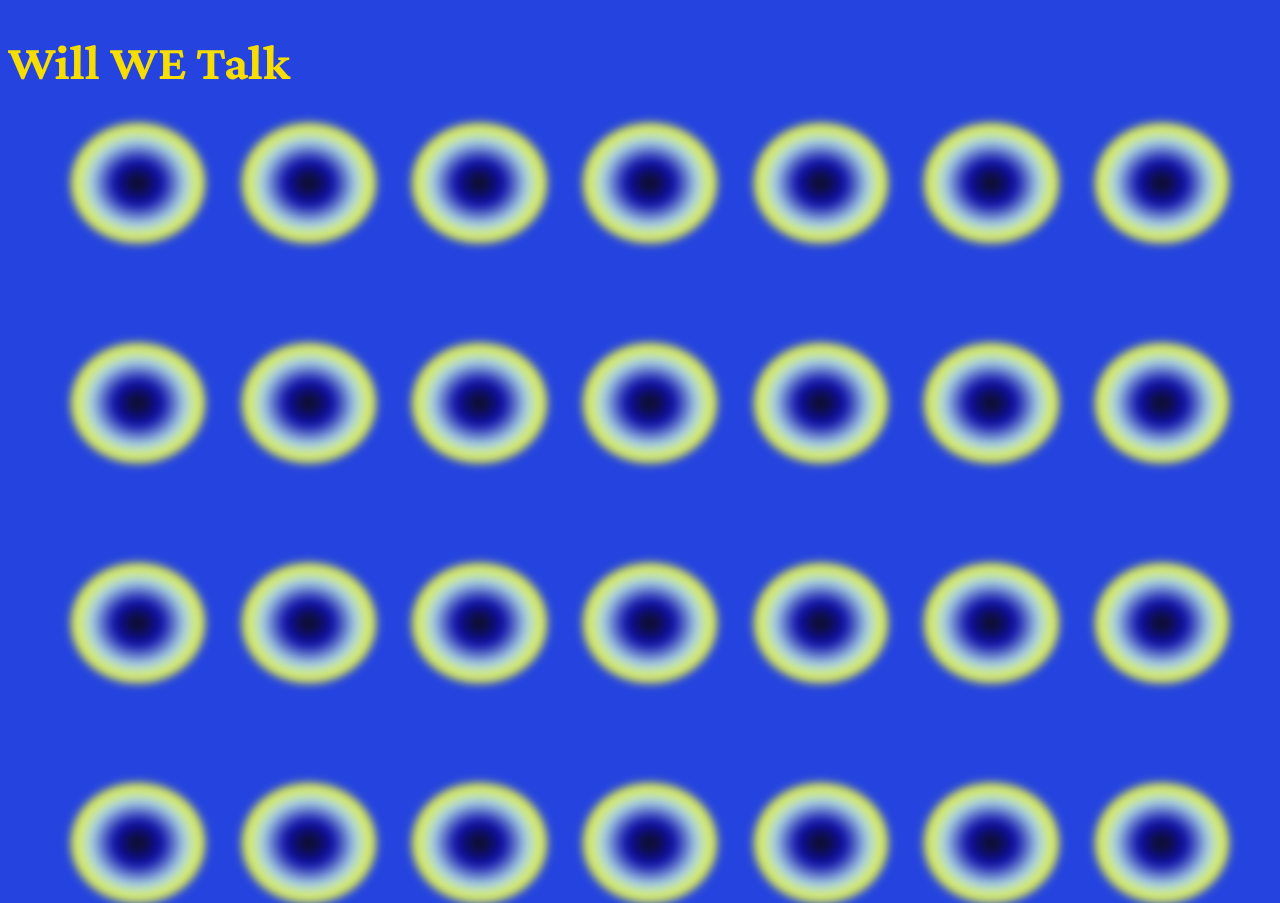
==== <!DOCTYPE html>.html @ f03a7b89 "uguygyui" ====
<!DOCTYPE html>
<html>
  <head>    <link rel="stylesheet" href="mystyle.css">
    <style>
      @import url('https://fonts.googleapis.com/css2?family=Crimson+Pro:ital,wght@0,400;1,500&display=swap');
      </style>
  
  </head>
  <body>
    <h1>Will WE Talk</h1>
<div class="grid-container">
<div class="circle"></div>
<div class="circletwo"></div>
<div class="circlethree"></div>
<div class="circlefour"></div>
<div class="circlefive"></div>
<div class="circlesix"></div>
<div class="circleseven"></div>
<div class="circleeight"></div>
<div class="circlenine"></div>
<div class="circleten"></div>
<div class="circleeleven"></div>
<div class="circletwelve"></div>
<div class="circlethirteen"></div>
<div class="circlefourteen"></div>
<div class="circlefifteen"></div>
<div class="circlesixteen"></div>
<div class="circleseventeen"></div>
<div class="circleeighteen"></div>
<div class="circlenineteen"></div>
<div class="circletwenty"></div>
<div class="circletwentyone"></div>
<div class="circletwentytwo"></div>
<div class="circletwentythree"></div>
<div class="circletwentyfour"></div>
<div class="circletwentyfive"></div>
<div class="circletwentysix"></div>
<div class="circletwentyseven"></div>
<div class="circletwentyeight"></div>
</div>
       <script src="script.js"></script>
       
  </body>
</html>
---- mystyle.css ----
mystyle.css
@import url('https://fonts.googleapis.com/css2?family=Crimson+Pro:ital,wght@0,400;1,500&display=swap');

.h1{
  font-size: 1%;
  font-family: 'Crimson Pro';
  font-display: center;
}

.grid-container {
  padding-left: 5%;
  padding-right: 5%;
  padding-bottom: 5%;
  margin-top: 1%;
  display: grid;
  grid-template-columns: repeat(7, 15%);
  grid-row-gap: 30%;
  grid-area: center;  
  -webkit-filter: blur(3px);
  -moz-filter: blur(3px);
  -o-filter: blur(3px);
  -ms-filter: blur(3px);
  filter: blur(3px);

  }
    
    .grid-container > div {
      padding: 50px;
      width: 20%;
      height: 20%;
      border-radius: 60%;
      background-image:radial-gradient(rgb(14, 14, 19),rgb(14, 14, 172),lightblue, rgb(255, 255, 0),rgb(240, 231, 63));
      animation-timing-function: linear;
      -webkit-filter: blur(3px);
      -moz-filter: blur(3px);
      -o-filter: blur(3px);
      -ms-filter: blur(3px);
      filter: blur(3px);
      
 
    }
  

.circle {
  animation: GFG 5s infinite linear;
  animation-timing-function: cubic-bezier(1, 0.82, 0.165, 1);

}
.circletwo {
  animation: GFG 13s infinite linear;
}
.circlethree {
  animation: GFG 10s infinite linear;

}
.circlefour {
  animation: GFG 8s infinite linear;

}
.circlefive {
  animation: GFG 12s infinite linear;
 

}
.circlesix {
  animation: GFG 7s infinite linear;


}
.circleseven {

  animation-timing-function: cubic-bezier(0.82, 1, 0.165, 3);
}
.circleeight {

  animation-timing-function: cubic-bezier(1, 1, 0.5, 9);

}
.circlenine {
  animation: GFG 5s infinite linear;
  animation-timing-function: cubic-bezier(2, 0.82, 0.165, 6);

}
.circleten {


}
.circleeleven {
  animation: GFG 10s infinite linear;


}
.circletwelve {
  animation-timing-function: cubic-bezier( 0.82, 0.165, 1);

}
.circlethirteen {
  animation: GFG 14s infinite linear;


}
.circlefourteen {
  animation: GFG 5s infinite linear;
  animation-timing-function: cubic-bezier(5, 0.1, 1.165, 1);
  
}
.circlefifteen {
  animation: GFG 6.7s infinite linear;


}
.circlesixteen {
  animation-timing-function: cubic-bezier(3, 0.82, 0.165, 9);

}
.circleseventeen {
  animation: GFG 12s infinite linear;
 
}
.circleeighteen {

  animation-timing-function: cubic-bezier(3, 0.82, 0.165, .6);

}
.circlenineteen {
  animation-timing-function: cubic-bezier(1, 0.82, 0.165, 1);

}
.circletwenty {
  animation: GFG 8s infinite linear;
}
.circletwentyone {
  animation: GFG 10s infinite linear;
}
.circletwentytwo {
  animation: GFG 10s infinite linear;

}
.circletwentythree {
  animation-timing-function: cubic-bezier( 0.82, 0.165, 1);
}
.circletwentyfour {

}
.circletwentyfive {
  animation: GFG 5s infinite linear;

}
.circletwentysix {
  animation: GFG 15s infinite linear;

}
.circletwentyseven {
  animation: GFG 7s infinite linear;

}
.circletwentyeight {
  animation: GFG 13s infinite linear;

}

@keyframes GFG {
  0% {
      transform: rotate(0deg) 
            translateY(-5px) rotate(0deg);
  }
  10%{
    transform: rotate(360deg) 
            translateY(0px) rotate(-360deg);
  }
  15%{
    transform: rotate(360deg) 
            translateY(-15px) rotate(-360deg);
  }
  20%{
    transform: rotate(360deg) 
            translateY(20px) rotate(-360deg);
  }
  25%{
    transform: rotate(360deg) 
            translateY(20px) rotate(-360deg);
  }
  30%{
    transform: rotate(360deg) 
            translateY(20px) rotate(-360deg);
  }
  35%{
    transform: rotate(360deg) 
            translateY(20px) rotate(-360deg);
  }
  100% {
    transform: rotate(0deg) 
    translateY(0px) rotate(0deg);
  }
}

body {
  background-color: rgb(37, 68, 223);
  background-position: center;
  font-family: 'Crimson Pro';
  font-size: 25px;
  color: rgb(247, 222, 0);
}
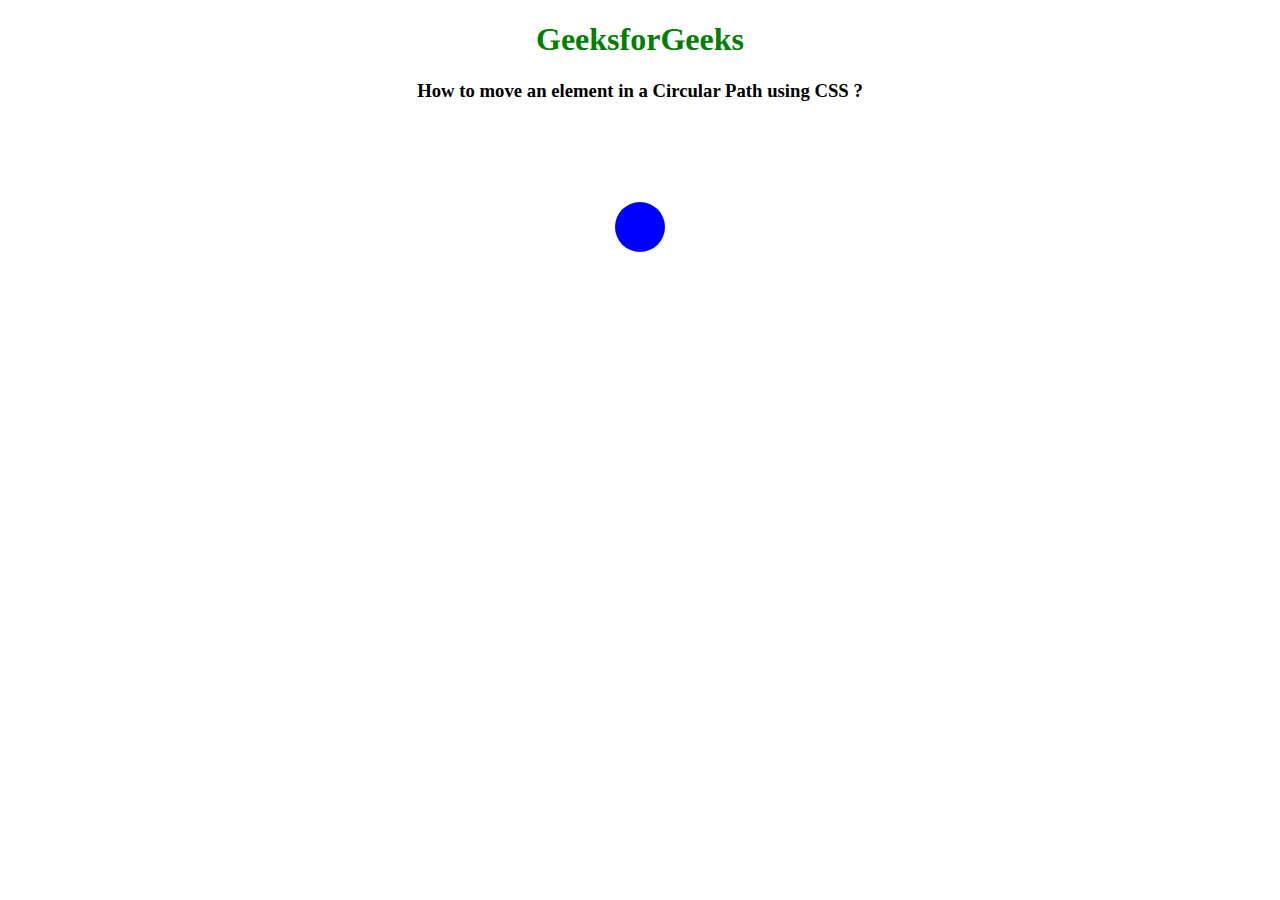
==== commit 2a94f067: "xcas" ====
--- a/<!DOCTYPE html>.html
+++ b/<!DOCTYPE html>.html
@@ -1,44 +1,55 @@
 <!DOCTYPE html>
-<html>
-  <head>    <link rel="stylesheet" href="mystyle.css">
+<html lang="en">
+  
+<head>
+    <title>
+        How to move an element in a 
+        Circular Path using CSS ?
+    </title>
+      
     <style>
-      @import url('https://fonts.googleapis.com/css2?family=Crimson+Pro:ital,wght@0,400;1,500&display=swap');
-      </style>
+        h1 {
+            color: green;
+            text-align: center;
+        }
   
-  </head>
-  <body>
-    <h1>Will WE Talk</h1>
-<div class="grid-container">
-<div class="circle"></div>
-<div class="circletwo"></div>
-<div class="circlethree"></div>
-<div class="circlefour"></div>
-<div class="circlefive"></div>
-<div class="circlesix"></div>
-<div class="circleseven"></div>
-<div class="circleeight"></div>
-<div class="circlenine"></div>
-<div class="circleten"></div>
-<div class="circleeleven"></div>
-<div class="circletwelve"></div>
-<div class="circlethirteen"></div>
-<div class="circlefourteen"></div>
-<div class="circlefifteen"></div>
-<div class="circlesixteen"></div>
-<div class="circleseventeen"></div>
-<div class="circleeighteen"></div>
-<div class="circlenineteen"></div>
-<div class="circletwenty"></div>
-<div class="circletwentyone"></div>
-<div class="circletwentytwo"></div>
-<div class="circletwentythree"></div>
-<div class="circletwentyfour"></div>
-<div class="circletwentyfive"></div>
-<div class="circletwentysix"></div>
-<div class="circletwentyseven"></div>
-<div class="circletwentyeight"></div>
-</div>
-       <script src="script.js"></script>
-       
-  </body>
+        h3 {
+            text-align: center;
+            margin-bottom: 100px;
+        }
+  
+        .box {
+            width: 50px;
+            height: 50px;
+            border-radius: 50%;
+            margin: auto;
+            background-color:blue;
+            animation: GFG 5s infinite linear;
+        }
+     
+        @keyframes GFG {
+            0% {
+                transform: rotate(0deg) 
+                      translateY(100px) rotate(0deg);
+            }
+  
+            100% {
+                transform: rotate(360deg) 
+                      translateY(100px) rotate(-360deg);
+            }
+        }
+    </style>
+</head>
+  
+<body>
+    <h1>GeeksforGeeks</h1>
+  
+    <h3>
+        How to move an element in a 
+        Circular Path using CSS ?
+    </h3>
+  
+    <div class="box"></div>
+</body>
+  
 </html>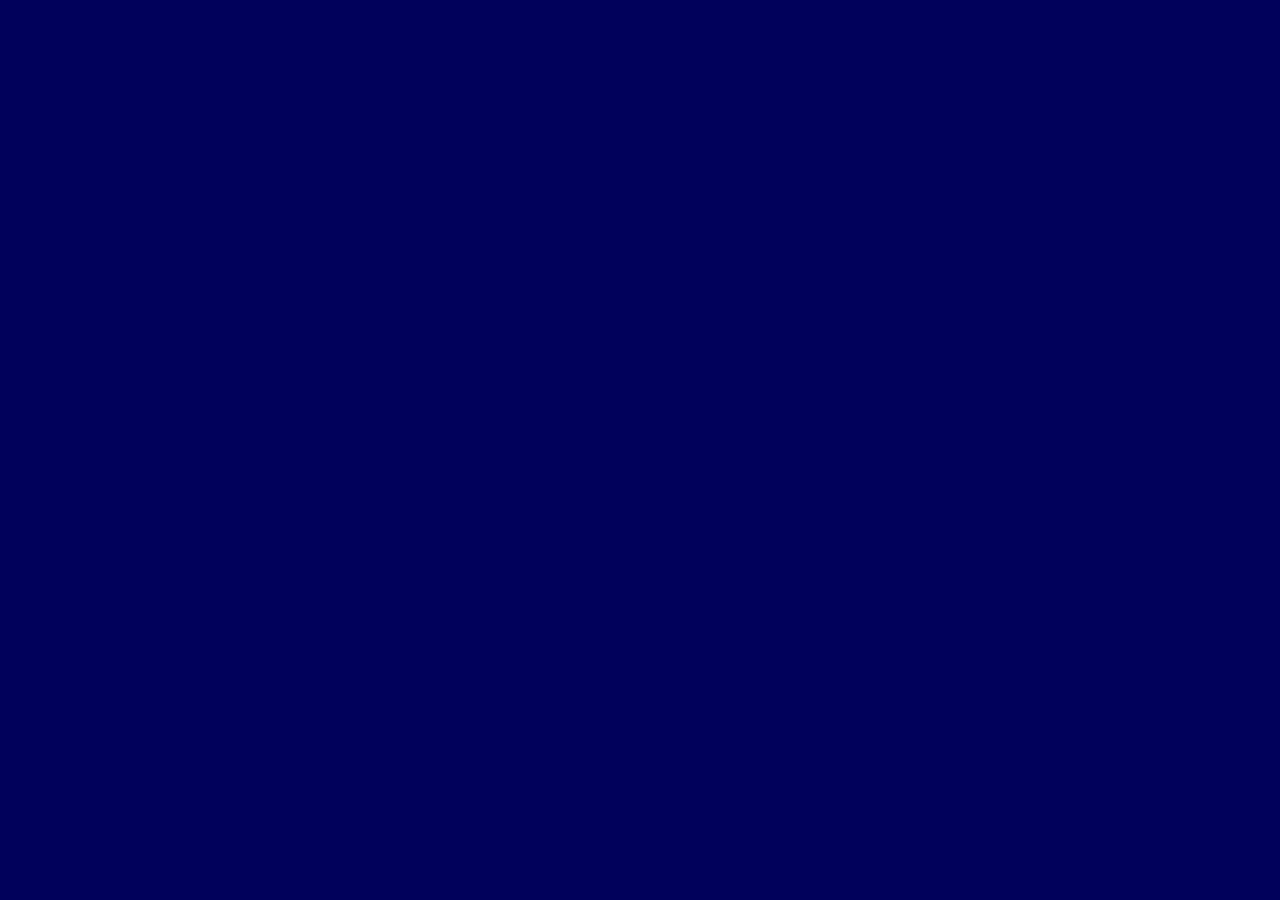
==== commit ba0cd353: "work in progress" ====
--- a/<!DOCTYPE html>.html
+++ b/<!DOCTYPE html>.html
@@ -1,55 +1,15 @@
-<!DOCTYPE html>
-<html lang="en">
+<!doctype html>
+<html>
+  <head>    <link rel="stylesheet" href="mystyle.css">
+    <style>
+      @import url('https://fonts.googleapis.com/css2?family=Crimson+Pro:ital,wght@0,400;1,500&display=swap');
+      </style>
   
-<head>
-    <title>
-        How to move an element in a 
-        Circular Path using CSS ?
-    </title>
-      
-    <style>
-        h1 {
-            color: green;
-            text-align: center;
-        }
+  </head>
+  <body>
+
+           <script src="script.js"></script>
   
-        h3 {
-            text-align: center;
-            margin-bottom: 100px;
-        }
-  
-        .box {
-            width: 50px;
-            height: 50px;
-            border-radius: 50%;
-            margin: auto;
-            background-color:blue;
-            animation: GFG 5s infinite linear;
-        }
-     
-        @keyframes GFG {
-            0% {
-                transform: rotate(0deg) 
-                      translateY(100px) rotate(0deg);
-            }
-  
-            100% {
-                transform: rotate(360deg) 
-                      translateY(100px) rotate(-360deg);
-            }
-        }
-    </style>
-</head>
-  
-<body>
-    <h1>GeeksforGeeks</h1>
-  
-    <h3>
-        How to move an element in a 
-        Circular Path using CSS ?
-    </h3>
-  
-    <div class="box"></div>
-</body>
-  
+    <script src="script.js"></script>
+  </body>
 </html>--- a/mystyle.css
+++ b/mystyle.css
@@ -0,0 +1,196 @@
+mystyle.css
+@import url('https://fonts.googleapis.com/css2?family=Crimson+Pro:ital,wght@0,400;1,500&display=swap');
+
+.h1{
+  font-size: 1%;
+  font-family: 'Crimson Pro';
+  font-display: center;
+}
+svg {
+  fill: currentColor;
+width: 300px;
+height: 300px;
+filter: blur(1px);
+}
+.grid-container {
+  margin-top: -200px;
+  padding-top: -10%;
+  padding-left: 8%;
+  padding-right: 5%;
+  padding-bottom: 8%;
+  display: grid;
+  grid-template-columns: repeat(7, 15%);
+  grid-row-gap: 25%;
+  grid-area: center;  
+  -webkit-filter: blur(3px);
+  -moz-filter: blur(3px);
+  -o-filter: blur(3px);
+  -ms-filter: blur(3px);
+  filter: blur(3px);
+
+  }
+    
+    .grid-container > div {
+      padding: 47px;
+      width: 20%;
+      height: 20%;
+      border-radius: 60%;
+      background-image:radial-gradient(rgb(14, 14, 19),rgb(14, 14, 172),lightblue, rgb(255, 255, 0),rgb(240, 231, 63));
+      animation-timing-function: linear;
+      -webkit-filter: blur(3px);
+      -moz-filter: blur(3px);
+      -o-filter: blur(3px);
+      -ms-filter: blur(3px);
+      filter: blur(3px);
+
+ 
+    }
+  
+
+.circle {
+  animation: GFG 5s infinite linear;
+  animation-timing-function: cubic-bezier(1, 0.82, 0.165, 1);
+  cursor: wait;
+  cursor: color(yellow);
+
+}
+
+.circletwo {
+  animation: GFG 13s infinite linear;
+  cursor: color(yellow);
+}
+.circlethree {
+  animation: GFG 10s infinite linear;
+
+}
+.circlefour {
+  animation: GFG 8s infinite linear;
+
+}
+.circlefive {
+  animation: GFG 12s infinite linear;
+ 
+
+}
+.circlesix {
+  animation: GFG 7s infinite linear;
+
+
+}
+.circleseven {
+
+  animation-timing-function: cubic-bezier(0.82, 1, 0.165, 3);
+}
+.circleeight {
+
+  animation-timing-function: cubic-bezier(1, 1, 0.5, 9);
+
+}
+.circlenine {
+  animation: GFG 5s infinite linear;
+  animation-timing-function: cubic-bezier(2, 0.82, 0.165, 6);
+
+}
+.circleten {
+
+
+}
+.circleeleven {
+  animation: GFG 10s infinite linear;
+
+
+}
+.circletwelve {
+  animation-timing-function: cubic-bezier( 0.82, 0.165, 1);
+
+}
+.circlethirteen {
+  animation: GFG 14s infinite linear;
+
+
+}
+.circlefourteen {
+  animation: GFG 5s infinite linear;
+  animation-timing-function: cubic-bezier(5, 0.1, 1.165, 1);
+  
+}
+.circlefifteen {
+  animation: GFG 6.7s infinite linear;
+
+
+}
+.circlesixteen {
+  animation-timing-function: cubic-bezier(3, 0.82, 0.165, 9);
+
+}
+.circleseventeen {
+  animation: GFG 12s infinite linear;
+ 
+}
+.circleeighteen {
+
+  animation-timing-function: cubic-bezier(3, 0.82, 0.165, .6);
+
+}
+.circlenineteen {
+  animation-timing-function: cubic-bezier(1, 0.82, 0.165, 1);
+
+}
+.circletwenty {
+  animation: GFG 8s infinite linear;
+}
+.circletwentyone {
+  animation: GFG 10s infinite linear;
+}
+.circletwentytwo {
+  animation: GFG 10s infinite linear;
+
+}
+.circletwentythree {
+  animation-timing-function: cubic-bezier( 0.82, 0.165, 1);
+}
+.circletwentyfour {
+
+}
+.circletwentyfive {
+  animation: GFG 5s infinite linear;
+
+}
+.circletwentysix {
+  animation: GFG 15s infinite linear;
+
+}
+.circletwentyseven {
+  animation: GFG 7s infinite linear;
+
+}
+.circletwentyeight {
+  animation: GFG 13s infinite linear;
+
+}
+
+@keyframes GFG {
+  0% {
+      transform: rotate(0deg) 
+            translateY(0px) rotate(0deg);
+  }
+  50%{
+    transform: rotate(0deg) 
+            translateY(19px) rotate(0deg);
+  }
+  
+  100% {
+    transform: rotate(0deg) 
+    translateY(0px) rotate(0deg);
+  }
+}
+
+
+body {
+  background-color: rgb(0, 2, 94);
+  background-position: center;
+  font-family: 'Crimson Pro';
+  font-size: 40px;
+  letter-spacing: 1pt;
+  color: rgb(247, 222, 0);
+}
